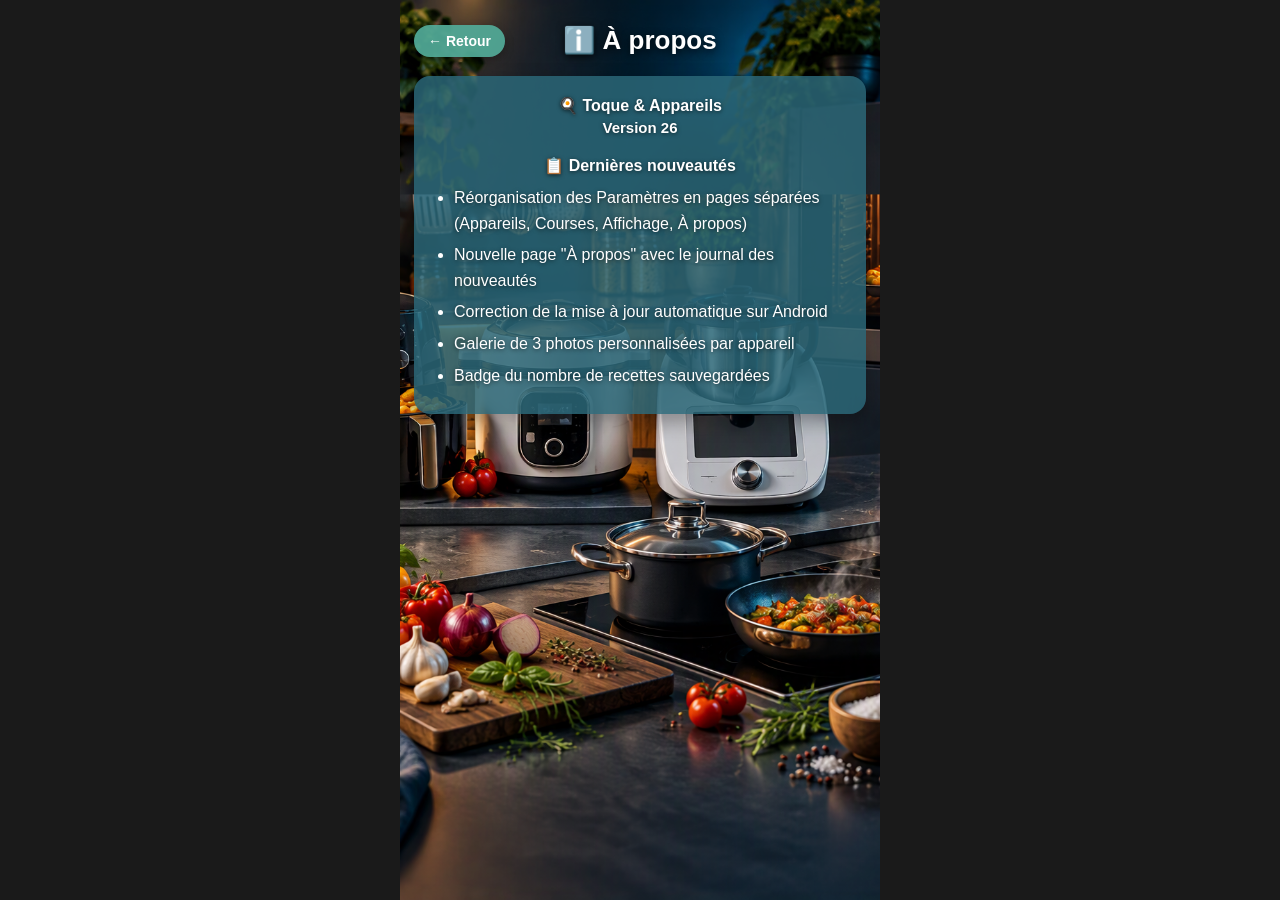
==== apropos.html @ 2fa802e5 "Add files via upload" ====
<!DOCTYPE html>
<html lang="fr">
<head>
<meta charset="UTF-8">
<meta name="viewport" content="width=device-width, initial-scale=1.0">
<title>À propos - Toque & Appareils</title>
<link rel="stylesheet" href="style.css">

<!-- AJOUT PWA -->
<link rel="manifest" href="manifest.json">
<meta name="theme-color" content="#2d4a3e">
<!-- FIN AJOUT -->

</head>
<body>

<!-- ===== AJOUT : Bannière de mise à jour ===== -->
<div id="bandeauMiseAJour" class="bandeau-maj">
  <span>🔄 Nouvelle version disponible</span>
  <button id="btnMettreAJour">Mettre à jour</button>
</div>
<!-- ===== FIN AJOUT ===== -->

<div class="conteneur">
  <img src="fond_crop.png" class="fond-behind" alt="Ambiance cuisine">

  <div class="contenu">

    <div class="entete-page">
      <a href="parametres.html" class="btn-retour-fleche">← Retour</a>
      <h1>ℹ️ À propos</h1>
    </div>

    <div class="bloc-apropos">
      <h2>🍳 Toque & Appareils</h2>
      <p class="version-app">Version 26</p>

      <h2 style="margin-top:20px;">📋 Dernières nouveautés</h2>
      <ul class="liste-nouveautes">
        <li>Réorganisation des Paramètres en pages séparées (Appareils, Courses, Affichage, À propos)</li>
        <li>Nouvelle page "À propos" avec le journal des nouveautés</li>
        <li>Correction de la mise à jour automatique sur Android</li>
        <li>Galerie de 3 photos personnalisées par appareil</li>
        <li>Badge du nombre de recettes sauvegardées</li>
      </ul>
    </div>

  </div>
</div>

<script src="storage.js"></script>

<!-- AJOUT PWA : enregistrement du Service Worker -->
<script>
if ('serviceWorker' in navigator) {
  navigator.serviceWorker.register('service-worker.js', { updateViaCache: 'none' }).then((reg) => {
    reg.update();

    if (reg.waiting) {
      afficherBandeauMiseAJour(reg.waiting);
    }

    reg.onupdatefound = () => {
      const newWorker = reg.installing;
      newWorker.onstatechange = () => {
        if (newWorker.state === 'installed' && navigator.serviceWorker.controller) {
          afficherBandeauMiseAJour(newWorker);
        }
      };
    };
  });

  function afficherBandeauMiseAJour(worker) {
    const bandeau = document.getElementById('bandeauMiseAJour');
    const btn = document.getElementById('btnMettreAJour');
    if (bandeau && btn) {
      bandeau.classList.add('visible');
      btn.addEventListener('click', () => {
        worker.postMessage("SKIP_WAITING");
        window.location.reload();
      });
    }
  }
}
</script>
<!-- FIN AJOUT -->

</body>
</html>
---- style.css ----
﻿html, body {
  margin: 0;
  padding: 0;
  background-color: #1a1a1a;
}

body {
  font-family: Arial, sans-serif;
  display: flex;
  justify-content: center;
}

.conteneur {
  position: relative;
  width: 100%;
  max-width: 480px;
  min-height: 100dvh;
  overflow: hidden;
  box-sizing: border-box;
}

.fond-behind {
  position: absolute;
  top: 0;
  left: 0;
  width: 100%;
  height: 100%;
  object-fit: cover;
  object-position: center top;
  z-index: 0;
}

.contenu {
  position: relative;
  z-index: 1;
  display: flex;
  flex-direction: column;
  min-height: 100%;
  padding: 25px 14px 45px 14px;
  box-sizing: border-box;
  text-align: center;
}

h1 {
  color: white;
  margin: 0 0 20px 0;
  font-size: 26px;
  text-shadow: 0 2px 8px rgba(0,0,0,0.8);
}

h2 {
  color: white;
  font-size: 16px;
  margin: 0 0 12px 0;
}

#recherche {
  width: 100%;
  padding: 13px;
  font-size: 15px;
  border: 2px solid #52ab98;
  border-radius: 10px;
  margin-bottom: 0;
  box-sizing: border-box;
  background: rgba(255,255,255,0.92);
}

.bloc-recherche {
  background: rgba(213, 236, 236, 0.55);
  border-radius: 16px;
  padding: 15px 10px;
  box-shadow: 0 8px 20px rgba(0,0,0,0.3);
  box-sizing: border-box;
  margin-bottom: 30px;
}

.bloc-sauvegarde {
  background: rgba(244, 162, 89, 0.55);
  border-radius: 16px;
  padding: 18px;
  box-shadow: 0 8px 20px rgba(0,0,0,0.3);
  margin-bottom: 30px;
}

#rechercheInterne, #filtreAppareil, #titreRecette, #urlRecette, #appareilSauvegarde {
  width: 100%;
  padding: 12px;
  font-size: 15px;
  border: none;
  border-radius: 10px;
  margin-bottom: 10px;
  box-sizing: border-box;
  background: rgba(255,255,255,0.92);
}

#formSauvegarde button {
  width: 100%;
  padding: 13px;
  background-color: rgba(43, 103, 119, 0.9);
  color: white;
  border: none;
  border-radius: 10px;
  font-size: 15px;
  font-weight: bold;
  cursor: pointer;
  transition: background-color 0.2s;
}

#formSauvegarde button:hover { background-color: #1d4a54; }

#messageSauvegarde {
  color: white;
  font-weight: bold;
  min-height: 20px;
  margin: 8px 0 0 0;
  text-shadow: 0 1px 4px rgba(0,0,0,0.6);
}

.lien-mes-recettes {
  display: inline-block;
  padding: 12px 24px;
  background: rgba(82, 171, 152, 0.92);
  color: white;
  text-decoration: none;
  font-weight: bold;
  border-radius: 20px;
  transition: background-color 0.2s;
  box-shadow: 0 6px 14px rgba(0,0,0,0.3);
}

.lien-mes-recettes:hover { background-color: #2b6777; }

.carte-recette {
  background: rgba(244, 249, 249, 0.9);
  border-left: 5px solid #52ab98;
  border-radius: 12px;
  padding: 14px;
  margin-bottom: 12px;
  text-align: left;
}

.titre-recette {
  font-weight: bold;
  color: #2b6777;
  text-decoration: none;
  display: block;
  margin-bottom: 6px;
}

.infos-recette { font-size: 13px; color: #666; margin-bottom: 8px; }
.tag-appareil { background: #a8d8d8; padding: 3px 8px; border-radius: 8px; margin-right: 8px; color: #2b6777; font-weight: bold; }

.tag-appareil-photo {
  width: 18px;
  height: 18px;
  border-radius: 50%;
  object-fit: cover;
  vertical-align: middle;
  margin-right: 4px;
}

.actions-recette { display: flex; flex-wrap: wrap; gap: 10px; align-items: center; font-size: 13px; }

.btn-supprimer {
  background: #e76f51;
  color: white;
  border: none;
  border-radius: 8px;
  padding: 5px 10px;
  cursor: pointer;
  font-size: 12px;
}

.btn-notes {
  background: #f4a259;
  color: white;
  border: none;
  border-radius: 8px;
  padding: 5px 10px;
  cursor: pointer;
  font-size: 12px;
  font-weight: bold;
  transition: background-color 0.2s;
}

.btn-notes:hover {
  background-color: #c97d3a;
}

.btn-notes-rempli {
  background: #52ab98;
}

.btn-notes-rempli:hover {
  background-color: #2b6777;
}

.bloc-filtre {
  background: rgba(213, 236, 236, 0.55);
  border-radius: 16px;
  padding: 15px 10px;
  box-shadow: 0 8px 20px rgba(0,0,0,0.3);
  box-sizing: border-box;
  margin-bottom: 20px;
}

.bloc-filtre input, .bloc-filtre select {
  margin-bottom: 10px;
}

.bloc-filtre select { margin-bottom: 0; }

#messageVide {
  color: white;
  font-weight: bold;
  text-shadow: 0 2px 6px rgba(0,0,0,0.8);
  margin-top: 20px;
}

.date-recette {
  color: #666;
  font-size: 12px;
}

.bloc-export-import {
  display: flex;
  flex-direction: column;
  gap: 10px;
  margin-bottom: 20px;
}

.btn-export, .btn-import {
  display: block;
  text-align: center;
  padding: 12px;
  background: rgba(82, 171, 152, 0.92);
  color: white;
  font-weight: bold;
  border: none;
  border-radius: 10px;
  cursor: pointer;
  box-shadow: 0 6px 14px rgba(0,0,0,0.3);
}

.btn-export:hover, .btn-import:hover {
  background-color: #2b6777;
}

#messageImportExport {
  color: white;
  font-weight: bold;
  text-shadow: 0 1px 4px rgba(0,0,0,0.6);
  min-height: 18px;
  text-align: center;
  margin: 0;
}

.carte-appareil {
  background: rgba(244, 249, 249, 0.92);
  border-radius: 14px;
  padding: 14px;
  margin-bottom: 14px;
  box-shadow: 0 6px 14px rgba(0,0,0,0.25);
  text-align: left;
}

.ligne-appareil {
  display: flex;
  align-items: center;
  gap: 10px;
  margin-bottom: 10px;
}

.icone-appareil-zone {
  width: 42px;
  height: 42px;
  display: flex;
  align-items: center;
  justify-content: center;
  background: rgba(82, 171, 152, 0.2);
  border-radius: 10px;
  flex-shrink: 0;
  overflow: hidden;
}

.icone-appareil-emoji {
  font-size: 24px;
}

.icone-appareil-photo {
  width: 100%;
  height: 100%;
  object-fit: cover;
}

.input-nom-appareil {
  flex: 1;
  padding: 10px;
  font-size: 15px;
  border: 1px solid #a8d8d8;
  border-radius: 8px;
  background: white;
  box-sizing: border-box;
  min-width: 0;
}

.switch-actif {
  position: relative;
  display: inline-block;
  width: 46px;
  height: 26px;
  flex-shrink: 0;
}

.switch-actif input {
  opacity: 0;
  width: 0;
  height: 0;
}

.slider-actif {
  position: absolute;
  cursor: pointer;
  top: 0; left: 0; right: 0; bottom: 0;
  background-color: #ccc;
  border-radius: 26px;
  transition: 0.2s;
}

.slider-actif:before {
  position: absolute;
  content: "";
  height: 20px;
  width: 20px;
  left: 3px;
  bottom: 3px;
  background-color: white;
  border-radius: 50%;
  transition: 0.2s;
}

.switch-actif input:checked + .slider-actif {
  background-color: #52ab98;
}

.switch-actif input:checked + .slider-actif:before {
  transform: translateX(20px);
}

.ligne-appareil-actions {
  display: flex;
  justify-content: flex-start;
  align-items: center;
  gap: 8px;
  flex-wrap: wrap;
}

.btn-photo-mini {
  background: rgba(43, 103, 119, 0.9);
  color: white;
  padding: 7px 10px;
  border-radius: 8px;
  font-size: 12px;
  cursor: pointer;
  font-weight: bold;
  white-space: nowrap;
}

.btn-reset-icone {
  background: #8d99ae;
  color: white;
  border: none;
  border-radius: 8px;
  padding: 7px 10px;
  cursor: pointer;
  font-size: 12px;
  font-weight: bold;
  white-space: nowrap;
}

.btn-reset-icone:hover {
  background-color: #6c7a89;
}

.btn-photo-mini:hover {
  background-color: #1d4a54;
}

.btn-supprimer-appareil {
  background: #e76f51;
  color: white;
  border: none;
  border-radius: 8px;
  padding: 7px 10px;
  cursor: pointer;
  font-size: 13px;
  font-weight: bold;
}

.bloc-ajout-appareil {
  background: rgba(244, 162, 89, 0.55);
  border-radius: 16px;
  padding: 18px;
  box-shadow: 0 8px 20px rgba(0,0,0,0.3);
  margin: 10px 0 30px 0;
  text-align: center;
}

#nouvelAppareilNom {
  width: 100%;
  padding: 12px;
  font-size: 15px;
  border: none;
  border-radius: 10px;
  margin-bottom: 10px;
  box-sizing: border-box;
  background: rgba(255,255,255,0.92);
}

.ligne-boutons-photo {
  display: flex;
  gap: 8px;
  margin-bottom: 10px;
}

.btn-photo-appareil {
  flex: 1;
  display: block;
  padding: 12px 6px;
  background: rgba(43, 103, 119, 0.9);
  color: white;
  font-weight: bold;
  border-radius: 10px;
  cursor: pointer;
  font-size: 13px;
  text-align: center;
}

.btn-photo-appareil:hover {
  background-color: #1d4a54;
}

#previewNouvelAppareil {
  margin-bottom: 10px;
}

.preview-photo-appareil {
  width: 60px;
  height: 60px;
  object-fit: cover;
  border-radius: 10px;
  box-shadow: 0 4px 10px rgba(0,0,0,0.3);
}

#btnAjouterAppareil {
  width: 100%;
  padding: 13px;
  background-color: rgba(43, 103, 119, 0.9);
  color: white;
  border: none;
  border-radius: 10px;
  font-size: 15px;
  font-weight: bold;
  cursor: pointer;
}

#btnAjouterAppareil:hover {
  background-color: #1d4a54;
}

#messageAjoutAppareil {
  color: white;
  font-weight: bold;
  min-height: 20px;
  margin: 8px 0 0 0;
  text-shadow: 0 1px 4px rgba(0,0,0,0.6);
}

.btn-roue-parametres {
  position: absolute;
  top: 14px;
  right: 14px;
  z-index: 2;
  width: 38px;
  height: 38px;
  display: flex;
  align-items: center;
  justify-content: center;
  background: rgba(244, 162, 89, 0.9);
  color: white;
  font-size: 18px;
  text-decoration: none;
  border-radius: 50%;
  box-shadow: 0 4px 10px rgba(0,0,0,0.3);
}

.btn-roue-parametres:hover {
  background-color: #c97d3a;
}

.zone-icones {
  display: grid;
  grid-template-columns: repeat(5, 1fr);
  gap: 4px;
  margin-top: 12px;
}

.carte-icone-appareil {
  background: rgba(255,255,255,0.15);
  border: none;
  border-radius: 10px;
  padding: 3px 1px;
  width: 100%;
  display: flex;
  flex-direction: column;
  align-items: center;
  gap: 2px;
  cursor: pointer;
  transition: transform 0.15s, background-color 0.15s;
}

.carte-icone-appareil:hover {
  background: rgba(255,255,255,0.3);
  transform: translateY(-3px);
}

.icone-appareil-cercle {
  width: 38px;
  height: 38px;
  border-radius: 50%;
  background: rgba(255,255,255,0.9);
  display: flex;
  align-items: center;
  justify-content: center;
  overflow: hidden;
  box-shadow: 0 3px 8px rgba(0,0,0,0.3);
}

.icone-appareil-emoji-accueil {
  font-size: 18px;
}

.icone-appareil-img {
  width: 100%;
  height: 100%;
  object-fit: cover;
}

.nom-appareil-accueil {
  color: white;
  font-size: 9px;
  font-weight: bold;
  text-align: center;
  text-shadow: 0 1px 4px rgba(0,0,0,0.8);
  line-height: 1.05;
}

.entete-page {
  display: flex;
  align-items: center;
  gap: 12px;
  margin-bottom: 20px;
  justify-content: center;
  position: relative;
}

.btn-retour-fleche {
  position: absolute;
  left: 0;
  padding: 8px 14px;
  display: flex;
  align-items: center;
  justify-content: center;
  background: rgba(82, 171, 152, 0.92);
  color: white;
  font-size: 14px;
  font-weight: bold;
  text-decoration: none;
  border-radius: 20px;
  box-shadow: 0 4px 10px rgba(0,0,0,0.3);
  flex-shrink: 0;
  white-space: nowrap;
}

.btn-retour-fleche:hover {
  background-color: #2b6777;
}

.entete-page h1 {
  margin: 0;
}

.titre-recette-notes {
  background: rgba(244, 162, 89, 0.55);
  color: white;
  font-weight: bold;
  padding: 12px;
  border-radius: 10px;
  margin-bottom: 15px;
  box-shadow: 0 6px 14px rgba(0,0,0,0.3);
  text-shadow: 0 1px 4px rgba(0,0,0,0.6);
}

#texteNotes {
  width: 100%;
  min-height: 200px;
  padding: 14px;
  font-size: 15px;
  border: none;
  border-radius: 12px;
  background: rgba(255,255,255,0.92);
  box-sizing: border-box;
  resize: vertical;
  font-family: Arial, sans-serif;
  margin-bottom: 15px;
}

.ligne-boutons-notes {
  display: flex;
  gap: 10px;
  margin-bottom: 10px;
}

#btnEnregistrerNotes, #btnEffacerNotes {
  flex: 1;
  padding: 13px;
  border: none;
  border-radius: 10px;
  font-size: 15px;
  font-weight: bold;
  cursor: pointer;
  color: white;
}

#btnEnregistrerNotes {
  background-color: rgba(82, 171, 152, 0.92);
}

#btnEnregistrerNotes:hover {
  background-color: #2b6777;
}

#btnEffacerNotes {
  background-color: #e76f51;
}

#btnEffacerNotes:hover {
  background-color: #c0392b;
}

#messageNotes {
  color: white;
  font-weight: bold;
  min-height: 20px;
  margin: 8px 0 0 0;
  text-shadow: 0 1px 4px rgba(0,0,0,0.6);
}

.barre-onglets {
  display: flex;
  gap: 6px;
  margin-bottom: 20px;
}

.btn-onglet {
  flex: 1;
  padding: 12px 4px;
  background: rgba(255,255,255,0.2);
  color: white;
  border: none;
  border-radius: 12px;
  font-size: 12.5px;
  font-weight: bold;
  cursor: pointer;
  transition: background-color 0.2s;
}

.btn-onglet.actif {
  background: rgba(82, 171, 152, 0.92);
  box-shadow: 0 4px 10px rgba(0,0,0,0.3);
}

.contenu-onglet {
  display: none;
}

.contenu-onglet.actif {
  display: block;
}

.bloc-ajout-course {
  display: flex;
  gap: 8px;
  margin-bottom: 20px;
}

#nouvelArticleCourse {
  flex: 1;
  padding: 12px;
  font-size: 15px;
  border: none;
  border-radius: 10px;
  background: rgba(255,255,255,0.92);
  box-sizing: border-box;
}

#btnAjouterArticleCourse {
  padding: 12px 16px;
  background: rgba(82, 171, 152, 0.92);
  color: white;
  border: none;
  border-radius: 10px;
  font-weight: bold;
  cursor: pointer;
  white-space: nowrap;
}

#btnAjouterArticleCourse:hover {
  background-color: #2b6777;
}

.ligne-article-course {
  display: flex;
  justify-content: space-between;
  align-items: center;
  background: rgba(244, 249, 249, 0.92);
  border-radius: 10px;
  padding: 10px 12px;
  margin-bottom: 8px;
  box-shadow: 0 3px 8px rgba(0,0,0,0.2);
}

.label-article-course {
  display: flex;
  align-items: center;
  gap: 10px;
  flex: 1;
  text-align: left;
  color: #2b6777;
  font-weight: bold;
  cursor: pointer;
}

.label-article-course input {
  width: 18px;
  height: 18px;
  cursor: pointer;
}

.article-coche .label-article-course span {
  text-decoration: line-through;
  color: #999;
}

.btn-supprimer-article {
  background: #e76f51;
  color: white;
  border: none;
  border-radius: 8px;
  padding: 6px 10px;
  cursor: pointer;
  font-size: 12px;
}

.message-courses-vide {
  color: white;
  font-weight: bold;
  text-shadow: 0 2px 6px rgba(0,0,0,0.8);
  margin-top: 20px;
  text-align: center;
}

.ligne-boutons-courses {
  display: flex;
  gap: 10px;
  margin-top: 15px;
}

#btnNettoyerCourses, #btnViderCourses {
  flex: 1;
  padding: 12px;
  border: none;
  border-radius: 10px;
  font-size: 13px;
  font-weight: bold;
  cursor: pointer;
  color: white;
}

#btnNettoyerCourses {
  background-color: rgba(43, 103, 119, 0.9);
}

#btnNettoyerCourses:hover {
  background-color: #1d4a54;
}

#btnViderCourses {
  background-color: #e76f51;
}

#btnViderCourses:hover {
  background-color: #c0392b;
}

.bloc-theme {
  background: rgba(213, 236, 236, 0.55);
  border-radius: 16px;
  padding: 18px;
  box-shadow: 0 8px 20px rgba(0,0,0,0.3);
}

.choix-theme {
  display: flex;
  gap: 10px;
  margin-top: 10px;
}

.btn-theme {
  flex: 1;
  padding: 16px 8px;
  background: rgba(255,255,255,0.3);
  color: white;
  border: 2px solid transparent;
  border-radius: 12px;
  font-size: 15px;
  font-weight: bold;
  cursor: pointer;
  transition: background-color 0.2s, border-color 0.2s;
}

.btn-theme.theme-actif {
  background: rgba(82, 171, 152, 0.92);
  border-color: white;
  box-shadow: 0 4px 10px rgba(0,0,0,0.3);
}

body.theme-clair {
  background-color: #f0f0f0;
}

body.theme-clair .fond-behind {
  opacity: 0.25;
}

body.theme-clair h1,
body.theme-clair h2,
body.theme-clair #messageSauvegarde,
body.theme-clair #messageVide,
body.theme-clair #messageImportExport,
body.theme-clair #messageAjoutAppareil,
body.theme-clair #messageNotes,
body.theme-clair .nom-appareil-accueil,
body.theme-clair .message-courses-vide {
  color: #1a1a1a;
  text-shadow: none;
}

body.theme-clair .bloc-recherche,
body.theme-clair .bloc-sauvegarde,
body.theme-clair .bloc-filtre,
body.theme-clair .bloc-export-import,
body.theme-clair .bloc-ajout-appareil,
body.theme-clair .bloc-theme {
  background: rgba(255,255,255,0.85);
  box-shadow: 0 6px 14px rgba(0,0,0,0.15);
}

body.theme-clair .carte-icone-appareil {
  background: rgba(0,0,0,0.06);
}

body.theme-clair .carte-icone-appareil:hover {
  background: rgba(0,0,0,0.12);
}

body.theme-clair .btn-onglet {
  background: rgba(0,0,0,0.08);
  color: #1a1a1a;
}

body.theme-clair .btn-onglet.actif {
  background: rgba(82, 171, 152, 0.92);
  color: white;
}

body.theme-clair .ligne-article-course,
body.theme-clair .carte-recette,
body.theme-clair .carte-appareil {
  background: rgba(255,255,255,0.95);
}

body.theme-clair .btn-theme {
  background: rgba(0,0,0,0.08);
  color: #1a1a1a;
}

body.theme-clair .btn-theme.theme-actif {
  background: rgba(82, 171, 152, 0.92);
  color: white;
  border-color: #2b6777;
}

body.theme-clair .titre-recette-notes {
  color: #1a1a1a;
  text-shadow: none;
}

body.theme-clair #texteNotes {
  border: 1px solid #ccc;
}

.ligne-vignettes-photos {
  display: flex;
  gap: 10px;
  margin-bottom: 10px;
  flex-wrap: wrap;
}

.vignette-photo-appareil {
  position: relative;
  width: 54px;
  height: 54px;
  border-radius: 10px;
  cursor: pointer;
  border: 3px solid transparent;
  box-shadow: 0 3px 8px rgba(0,0,0,0.25);
  transition: border-color 0.2s;
}

.vignette-photo-appareil.vignette-active {
  border-color: #52ab98;
}

.vignette-img {
  width: 100%;
  height: 100%;
  object-fit: cover;
  border-radius: 8px;
  display: block;
}

.vignette-coche {
  position: absolute;
  top: -6px;
  left: -6px;
  font-size: 13px;
  background: white;
  border-radius: 50%;
  line-height: 1;
  padding: 1px;
}

.btn-supprimer-vignette {
  position: absolute;
  top: -8px;
  right: -8px;
  width: 20px;
  height: 20px;
  background: #e76f51;
  color: white;
  border: none;
  border-radius: 50%;
  font-size: 10px;
  cursor: pointer;
  display: flex;
  align-items: center;
  justify-content: center;
  padding: 0;
  box-shadow: 0 2px 6px rgba(0,0,0,0.3);
}

.btn-supprimer-vignette:hover {
  background-color: #c0392b;
}

/* ===== AJOUT : Bannière de mise à jour (remplace le confirm()) ===== */
.bandeau-maj {
  position: fixed;
  bottom: -100px;
  left: 50%;
  transform: translateX(-50%);
  width: 90%;
  max-width: 440px;
  background: rgba(43, 103, 119, 0.97);
  color: white;
  border-radius: 14px;
  padding: 14px 16px;
  display: flex;
  align-items: center;
  justify-content: space-between;
  gap: 12px;
  box-shadow: 0 8px 20px rgba(0,0,0,0.4);
  z-index: 999;
  transition: bottom 0.4s ease;
  font-size: 14px;
  font-weight: bold;
}

.bandeau-maj.visible {
  bottom: 20px;
}

.bandeau-maj button {
  background: rgba(82, 171, 152, 0.95);
  color: white;
  border: none;
  border-radius: 8px;
  padding: 8px 14px;
  font-weight: bold;
  cursor: pointer;
  white-space: nowrap;
  font-size: 13px;
}

.bandeau-maj button:hover {
  background-color: #52ab98;
}

/* ===== AJOUT : Badge nombre de recettes sur le bouton "Mes recettes" ===== */
.conteneur-lien-recettes {
  position: relative;
  display: inline-block;
  margin: 0 auto;
}

.badge-recettes {
  display: none;
  position: absolute;
  top: -8px;
  right: -8px;
  background: #e76f51;
  color: white;
  font-size: 12px;
  font-weight: bold;
  min-width: 22px;
  height: 22px;
  border-radius: 11px;
  align-items: center;
  justify-content: center;
  padding: 0 4px;
  box-shadow: 0 2px 6px rgba(0,0,0,0.4);
  border: 2px solid white;
}

/* ===== AJOUT : Menu principal de la page Paramètres ===== */
.menu-parametres {
  display: flex;
  flex-direction: column;
  gap: 14px;
}

.item-menu-parametres {
  display: flex;
  align-items: center;
  gap: 10px;
  background: rgba(82, 171, 152, 0.92);
  color: white;
  text-decoration: none;
  font-weight: bold;
  font-size: 16px;
  padding: 16px;
  border-radius: 14px;
  box-shadow: 0 6px 14px rgba(0,0,0,0.3);
  transition: background-color 0.2s;
}

.item-menu-parametres:hover {
  background-color: #2b6777;
}

.item-menu-parametres .fleche {
  margin-left: auto;
  opacity: 0.8;
}

/* ===== AJOUT : Page "À propos" ===== */
.bloc-apropos {
  background: rgba(43, 103, 119, 0.85);
  border-radius: 16px;
  padding: 20px;
  box-shadow: 0 8px 20px rgba(0,0,0,0.3);
  text-align: left;
  color: white;
}

.bloc-apropos h2 {
  text-align: center;
  margin-bottom: 4px;
  color: white;
  text-shadow: 0 1px 4px rgba(0,0,0,0.6);
}

.version-app {
  text-align: center;
  font-weight: bold;
  font-size: 15px;
  margin: 0 0 10px 0;
  color: white;
  text-shadow: 0 1px 4px rgba(0,0,0,0.6);
}

.liste-nouveautes {
  padding-left: 20px;
  margin: 10px 0 0 0;
  line-height: 1.6;
  color: white;
  text-shadow: 0 1px 4px rgba(0,0,0,0.6);
}

.liste-nouveautes li {
  margin-bottom: 6px;
}

body.theme-clair .bloc-apropos {
  background: rgba(255,255,255,0.92);
  color: #1a1a1a;
}

body.theme-clair .bloc-apropos h2,
body.theme-clair .version-app,
body.theme-clair .liste-nouveautes {
  color: #1a1a1a;
  text-shadow: none;
}
/* ===== FIN AJOUT ===== */
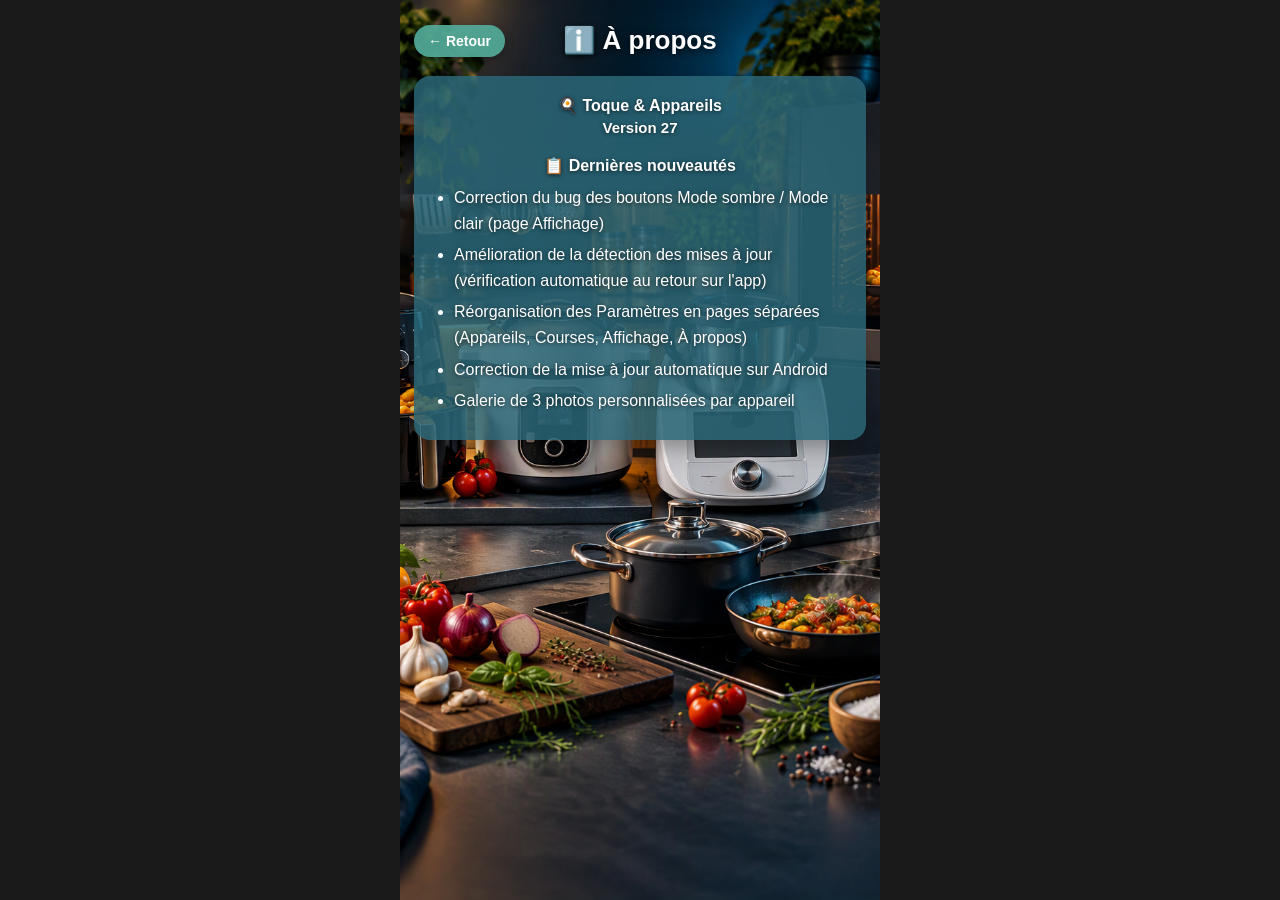
==== commit 70a7c1c5: "Add files via upload" ====
--- a/apropos.html
+++ b/apropos.html
@@ -33,15 +33,15 @@
 
     <div class="bloc-apropos">
       <h2>🍳 Toque & Appareils</h2>
-      <p class="version-app">Version 26</p>
+      <p class="version-app">Version 27</p>
 
       <h2 style="margin-top:20px;">📋 Dernières nouveautés</h2>
       <ul class="liste-nouveautes">
+        <li>Correction du bug des boutons Mode sombre / Mode clair (page Affichage)</li>
+        <li>Amélioration de la détection des mises à jour (vérification automatique au retour sur l'app)</li>
         <li>Réorganisation des Paramètres en pages séparées (Appareils, Courses, Affichage, À propos)</li>
-        <li>Nouvelle page "À propos" avec le journal des nouveautés</li>
         <li>Correction de la mise à jour automatique sur Android</li>
         <li>Galerie de 3 photos personnalisées par appareil</li>
-        <li>Badge du nombre de recettes sauvegardées</li>
       </ul>
     </div>
 
@@ -81,6 +81,16 @@
       });
     }
   }
+
+  // ===== AJOUT : revérifie une mise à jour chaque fois que l'app redevient visible =====
+  document.addEventListener('visibilitychange', () => {
+    if (document.visibilityState === 'visible') {
+      navigator.serviceWorker.getRegistration().then(reg => {
+        if (reg) reg.update();
+      });
+    }
+  });
+  // ===== FIN AJOUT =====
 }
 </script>
 <!-- FIN AJOUT -->
